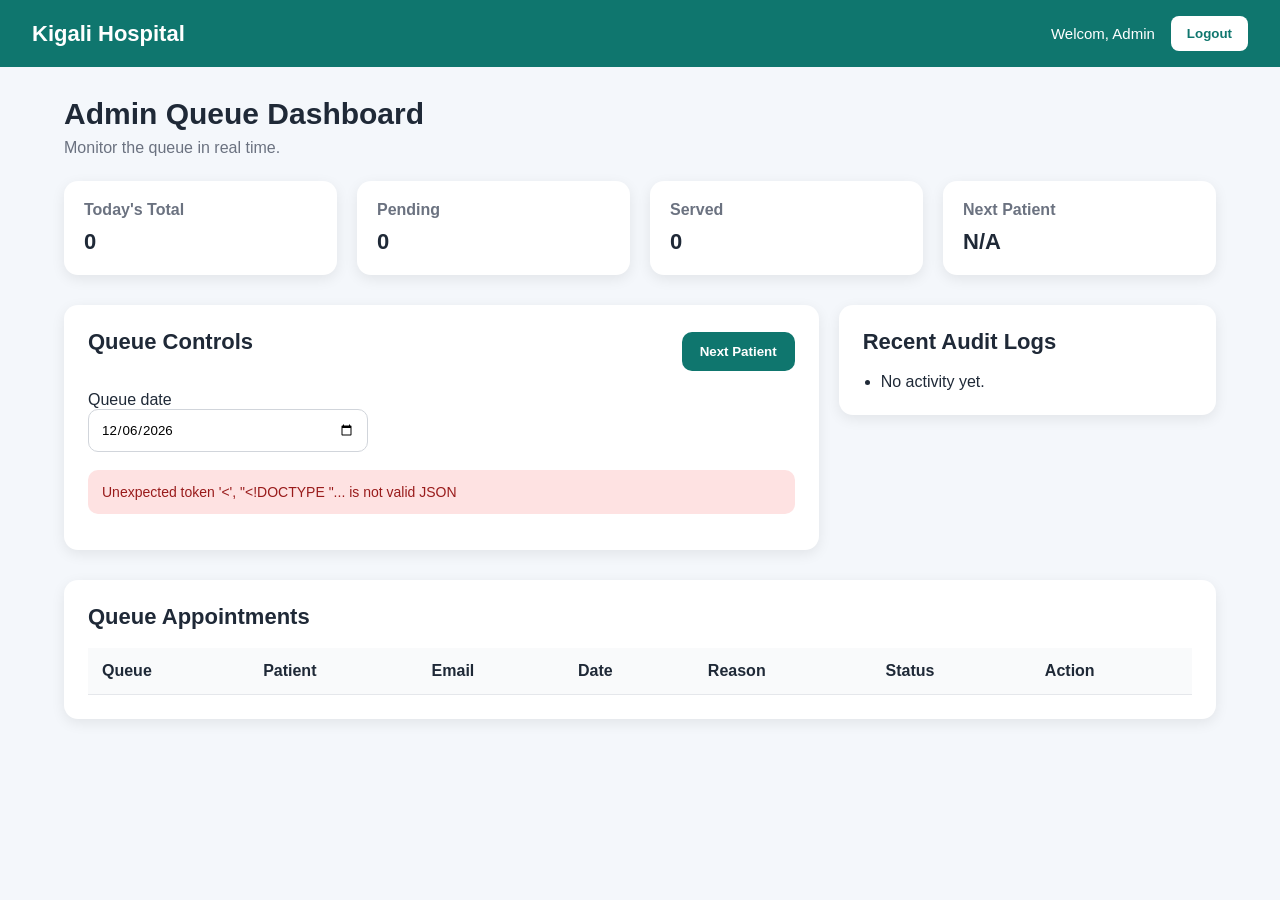
==== app/templates/admin/admin_dashboard.html @ a388094e "Refactor app structure: enhance Flask app initialization, improve authentication API, and add admin " ====
<!DOCTYPE html>
<html lang="en">
<head>
  <meta charset="UTF-8">
  <meta name="viewport" content="width=device-width, initial-scale=1.0">
  <title>Admin - KIVU</title>
  <link rel="stylesheet" href="../../static/css/styles.css">
</head>
<body>
  <header class="topbar">
    <div class="logo">Kigali Hospital</div>
    <div class="topbar-right">
      <span class="patient-name" id="adminName">Welcom, Admin</span>
      <button class="logout-btn" id="logoutBtn">Logout</button>
    </div>
  </header>

  <main class="dashboard-container">
    <section class="welcome-section">
      <h1>Admin Queue Dashboard</h1>
      <p>Monitor the queue in real time.</p>
    </section>

    <section class="summary-cards">
      <div class="card">
        <h3>Today's Total</h3>
        <p id="totalAppointments">0</p>
      </div>

      <div class="card">
        <h3>Pending</h3>
        <p id="pendingAppointments">0</p>
      </div>

      <div class="card">
        <h3>Served</h3>
        <p id="servedAppointments">0</p>
      </div>

      <div class="card">
        <h3>Next Patient</h3>
        <p id="nextPatient">N/A</p>
      </div>
    </section>

    <section class="content-grid admin-grid">
      <div class="panel">
        <div class="panel-header">
          <h2>Queue Controls</h2>
          <button id="serveNextBtn" class="primary-btn">Next Patient</button>
        </div>

        <div class="form-group inline-form-group">
          <label for="queueDate">Queue date</label>
          <input type="date" id="queueDate" name="queueDate">
        </div>

        <div id="notificationBox" class="notification" style="display: none;"></div>
      </div>

      <div class="panel">
        <h2>Recent Audit Logs</h2>
        <ul id="auditLogList" class="audit-log-list">
          <li>No activity yet.</li>
        </ul>
      </div>
    </section>

    <section class="appointments-section panel">
      <h2>Queue Appointments</h2>
      <div class="table-wrapper">
        <table>
          <thead>
            <tr>
              <th>Queue</th>
              <th>Patient</th>
              <th>Email</th>
              <th>Date</th>
              <th>Reason</th>
              <th>Status</th>
              <th>Action</th>
            </tr>
          </thead>
          <tbody id="queueTableBody"></tbody>
        </table>
      </div>
    </section>
  </main>

  <script src="../../static/JS/adminDashboard.js"></script>
</body>
</html>
---- app/static/css/styles.css ----
* {
  margin: 0;
  padding: 0;
  box-sizing: border-box;
  font-family: Arial, sans-serif;
}

body {
  background: #f4f7fb;
  color: #1f2937;
}

.topbar {
  background: #0f766e;
  color: white;
  padding: 16px 32px;
  display: flex;
  justify-content: space-between;
  align-items: center;
}

.logo {
  font-size: 22px;
  font-weight: bold;
}

.topbar-right {
  display: flex;
  align-items: center;
  gap: 16px;
}

.patient-name {
  font-size: 15px;
}

.logout-btn {
  background: #ffffff;
  color: #0f766e;
  border: none;
  padding: 10px 16px;
  border-radius: 8px;
  cursor: pointer;
  font-weight: 600;
}

.logout-btn:hover {
  background: #e5e7eb;
}

.dashboard-container {
  width: 90%;
  max-width: 1200px;
  margin: 30px auto;
}

.welcome-section {
  margin-bottom: 24px;
}

.welcome-section h1 {
  font-size: 30px;
  margin-bottom: 8px;
}

.welcome-section p {
  color: #6b7280;
}

.summary-cards {
  display: grid;
  grid-template-columns: repeat(4, 1fr);
  gap: 20px;
  margin-bottom: 30px;
}

.card {
  background: white;
  padding: 20px;
  border-radius: 14px;
  box-shadow: 0 4px 14px rgba(0, 0, 0, 0.08);
}

.card h3 {
  font-size: 16px;
  color: #6b7280;
  margin-bottom: 10px;
}

.card p {
  font-size: 22px;
  font-weight: bold;
}

.content-grid {
  display: grid;
  grid-template-columns: 2fr 1fr;
  gap: 20px;
  margin-bottom: 30px;
}

.panel {
  background: white;
  padding: 24px;
  border-radius: 14px;
  box-shadow: 0 4px 14px rgba(0, 0, 0, 0.08);
}

.panel h2 {
  margin-bottom: 18px;
  font-size: 22px;
}

.appointment-form .form-group {
  margin-bottom: 18px;
}

.appointment-form label {
  display: block;
  margin-bottom: 8px;
  font-weight: 600;
}

.appointment-form input,
.appointment-form textarea {
  width: 100%;
  padding: 12px;
  border: 1px solid #d1d5db;
  border-radius: 10px;
  outline: none;
}

.appointment-form input:focus,
.appointment-form textarea:focus {
  border-color: #0f766e;
}

.primary-btn {
  background: #0f766e;
  color: white;
  border: none;
  padding: 12px 18px;
  border-radius: 10px;
  cursor: pointer;
  font-weight: 600;
}

.primary-btn:hover {
  background: #115e59;
}

.notification {
  padding: 14px;
  border-radius: 10px;
  margin-bottom: 12px;
  font-size: 14px;
}

.notification.success {
  background: #dcfce7;
  color: #166534;
}

.notification.error {
  background: #fee2e2;
  color: #991b1b;
}

.appointments-section {
  margin-bottom: 30px;
}

.table-wrapper {
  overflow-x: auto;
}

table {
  width: 100%;
  border-collapse: collapse;
}

table thead {
  background: #f9fafb;
}

table th,
table td {
  text-align: left;
  padding: 14px;
  border-bottom: 1px solid #e5e7eb;
}

.status {
  padding: 6px 12px;
  border-radius: 999px;
  font-size: 13px;
  font-weight: 600;
}

.status.pending {
  background: #fef3c7;
  color: #92400e;
}

.status.served {
  background: #dcfce7;
  color: #166534;
}

.status.cancelled {
  background: #fee2e2;
  color: #991b1b;
}

.cancel-btn {
  background: #dc2626;
  color: white;
  border: none;
  padding: 8px 14px;
  border-radius: 8px;
  cursor: pointer;
}

.cancel-btn:hover {
  background: #b91c1c;
}

.disabled-btn {
  background: #d1d5db;
  color: #6b7280;
  border: none;
  padding: 8px 14px;
  border-radius: 8px;
  cursor: not-allowed;
}

@media (max-width: 992px) {
  .summary-cards {
    grid-template-columns: repeat(2, 1fr);
  }

  .content-grid {
    grid-template-columns: 1fr;
  }
}

@media (max-width: 600px) {
  .summary-cards {
    grid-template-columns: 1fr;
  }

  .topbar {
    flex-direction: column;
    gap: 12px;
    text-align: center;
  }

  .welcome-section h1 {
    font-size: 24px;
  }
}

.auth-page {
  min-height: 100vh;
  display: flex;
  justify-content: center;
  align-items: center;
  background: #f4f7fb;
  padding: 20px;
}

.auth-card {
  width: 100%;
  max-width: 450px;
  background: #ffffff;
  padding: 32px 28px;
  border-radius: 16px;
  box-shadow: 0 8px 24px rgba(0, 0, 0, 0.08);
}

.auth-header {
  text-align: center;
  margin-bottom: 24px;
}

.auth-header h1 {
  font-size: 28px;
  margin-bottom: 8px;
  color: #1f2937;
}

.auth-header p {
  color: #6b7280;
  font-size: 15px;
}

.auth-form .form-group {
  margin-bottom: 18px;
}

.auth-form label {
  display: block;
  margin-bottom: 8px;
  font-weight: 600;
  color: #374151;
}

.auth-form input {
  width: 100%;
  padding: 12px 14px;
  border: 1px solid #d1d5db;
  border-radius: 10px;
  outline: none;
  font-size: 15px;
}

.auth-form input:focus {
  border-color: #0f766e;
}

.auth-btn {
  width: 100%;
  margin-top: 8px;
}

.auth-footer {
  margin-top: 18px;
  text-align: center;
  font-size: 14px;
  color: #6b7280;
}

.auth-footer a {
  color: #0f766e;
  text-decoration: none;
  font-weight: 600;
}

.auth-footer a:hover {
  text-decoration: underline;
}

.landing-page {
  min-height: 100vh;
  display: grid;
  place-items: center;
  padding: 24px;
}

.landing-hero {
  max-width: 720px;
  text-align: center;
}

.eyebrow {
  display: inline-block;
  margin-bottom: 12px;
  color: #0f766e;
  font-weight: 700;
  letter-spacing: 0.08em;
}

.landing-actions {
  display: flex;
  gap: 12px;
  justify-content: center;
  margin-top: 24px;
}

.secondary-btn {
  display: inline-flex;
  align-items: center;
  justify-content: center;
  padding: 12px 18px;
  border-radius: 10px;
  border: 1px solid #0f766e;
  color: #0f766e;
  text-decoration: none;
  font-weight: 600;
  background: white;
}

.auth-page {
  min-height: 100vh;
  display: grid;
  place-items: center;
  padding: 24px;
}

.auth-card {
  width: min(100%, 460px);
  background: white;
  padding: 32px;
  border-radius: 14px;
  box-shadow: 0 4px 14px rgba(0, 0, 0, 0.08);
}

.auth-header,
.auth-footer {
  margin-bottom: 20px;
}

.auth-form .form-group,
.form-group {
  margin-bottom: 18px;
}

.auth-form input,
.form-group input,
.form-group textarea,
.status-select {
  width: 100%;
  padding: 12px;
  border: 1px solid #d1d5db;
  border-radius: 10px;
}

.auth-footer a {
  color: #0f766e;
}

.panel-header {
  display: flex;
  justify-content: space-between;
  align-items: center;
  gap: 16px;
  margin-bottom: 18px;
}

.inline-form-group {
  max-width: 280px;
}

.audit-log-list {
  padding-left: 18px;
  display: grid;
  gap: 10px;
}

.admin-grid {
  align-items: start;
}
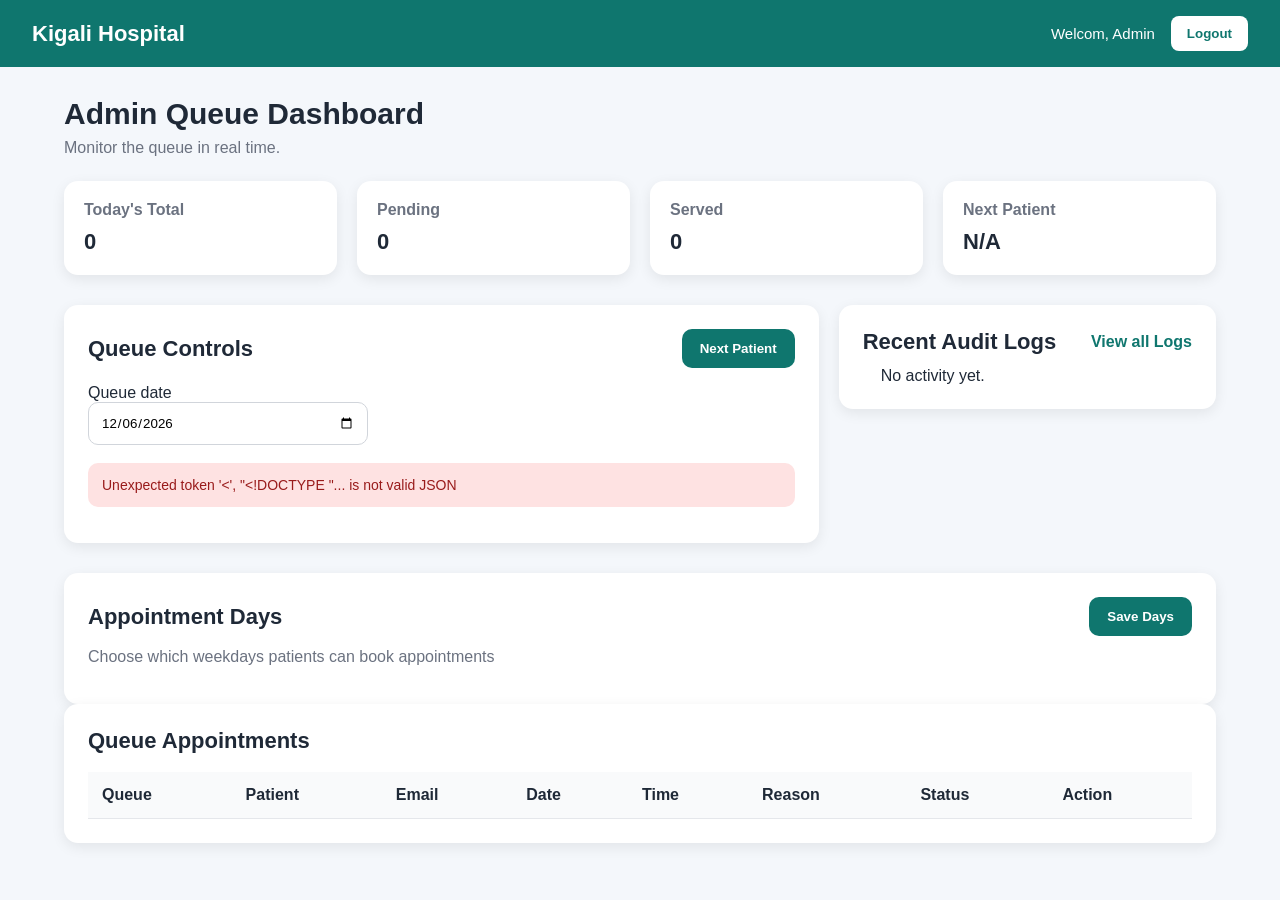
==== commit d0b22472: "Add appointment time and admin availability days management; enhance admin dashboard and API functio" ====
--- a/app/templates/admin/admin_dashboard.html
+++ b/app/templates/admin/admin_dashboard.html
@@ -59,11 +59,23 @@
       </div>
 
       <div class="panel">
-        <h2>Recent Audit Logs</h2>
+        <div class="panel-header panel-header-spaced">
+          <h2>Recent Audit Logs</h2>
+          <a class="secondary-link" href="/admin/audit-logs-page">View all Logs</a>
+        </div>
         <ul id="auditLogList" class="audit-log-list">
           <li>No activity yet.</li>
         </ul>
       </div>
+    </section>
+
+    <section class="panel">
+      <div class="panel-header panel-header-spaced">
+        <h2>Appointment Days</h2>
+        <button id="saveAvailabilityBtn" class="primary-btn">Save Days</button>
+      </div>
+      <p class="panel-subtitle">Choose which weekdays patients can book appointments</p>
+      <div id="availabilityDaysContainer" class="weekday-grid"></div>
     </section>
 
     <section class="appointments-section panel">
@@ -76,6 +88,7 @@
               <th>Patient</th>
               <th>Email</th>
               <th>Date</th>
+              <th>Time</th>
               <th>Reason</th>
               <th>Status</th>
               <th>Action</th>
--- a/app/static/css/styles.css
+++ b/app/static/css/styles.css
@@ -318,6 +318,30 @@
   border-color: #0f766e;
 }
 
+.auth-form select {
+  width: 100%;
+  padding: 12px 14px;
+  border: 1px solid #d1d5db;
+  border-radius: 10px;
+  outline: none;
+  font-size: 15px;
+  background: white;
+}
+
+.auth-form select:focus {
+  border-color: #0f766e;
+}
+
+.admin-code-group small {
+  display: block;
+  margin-top: 8px;
+  color: #6b7280;
+  font-size: 13px;
+}
+
+.hidden {
+  display: none;
+}
 .auth-btn {
   width: 100%;
   margin-top: 8px;
@@ -439,4 +463,63 @@
 
 .admin-grid {
   align-items: start;
+}
+
+.panel-header {
+  display: flex;
+  align-items: center;
+  justify-content: space-between;
+  gap: 10px;
+  margin-bottom: 16px;
+}
+
+.panel-header h2 {
+  margin-bottom: 0;
+}
+
+.panel-header-spaced {
+  margin-bottom: 12px;
+}
+
+.panel-subtitle {
+  color: #6b7280;
+  margin-bottom: 14px;
+}
+
+.secondary-link {
+  color: #0f766e;
+  text-decoration: none;
+  font-weight: 600;
+}
+
+.secondary-link:hover {
+  text-decoration: underline;
+}
+
+.weekday-grid {
+  display: grid;
+  grid-template-columns: repeat(auto-fit, minmax(130px, 1fr));
+  gap: 10px;
+}
+
+.weekday-item {
+  display: flex;
+  align-items: center;
+  gap: 8px;
+  padding: 10px;
+  border: 1px solid #d1d5db;
+  border-radius: 10px;
+}
+
+.audit-log-list {
+  list-style: none;
+  display: flex;
+  flex-direction: column;
+  gap: 8px;
+}
+
+.audit-page-header {
+  display: flex;
+  justify-content: space-between;
+  align-items: center;
 }
